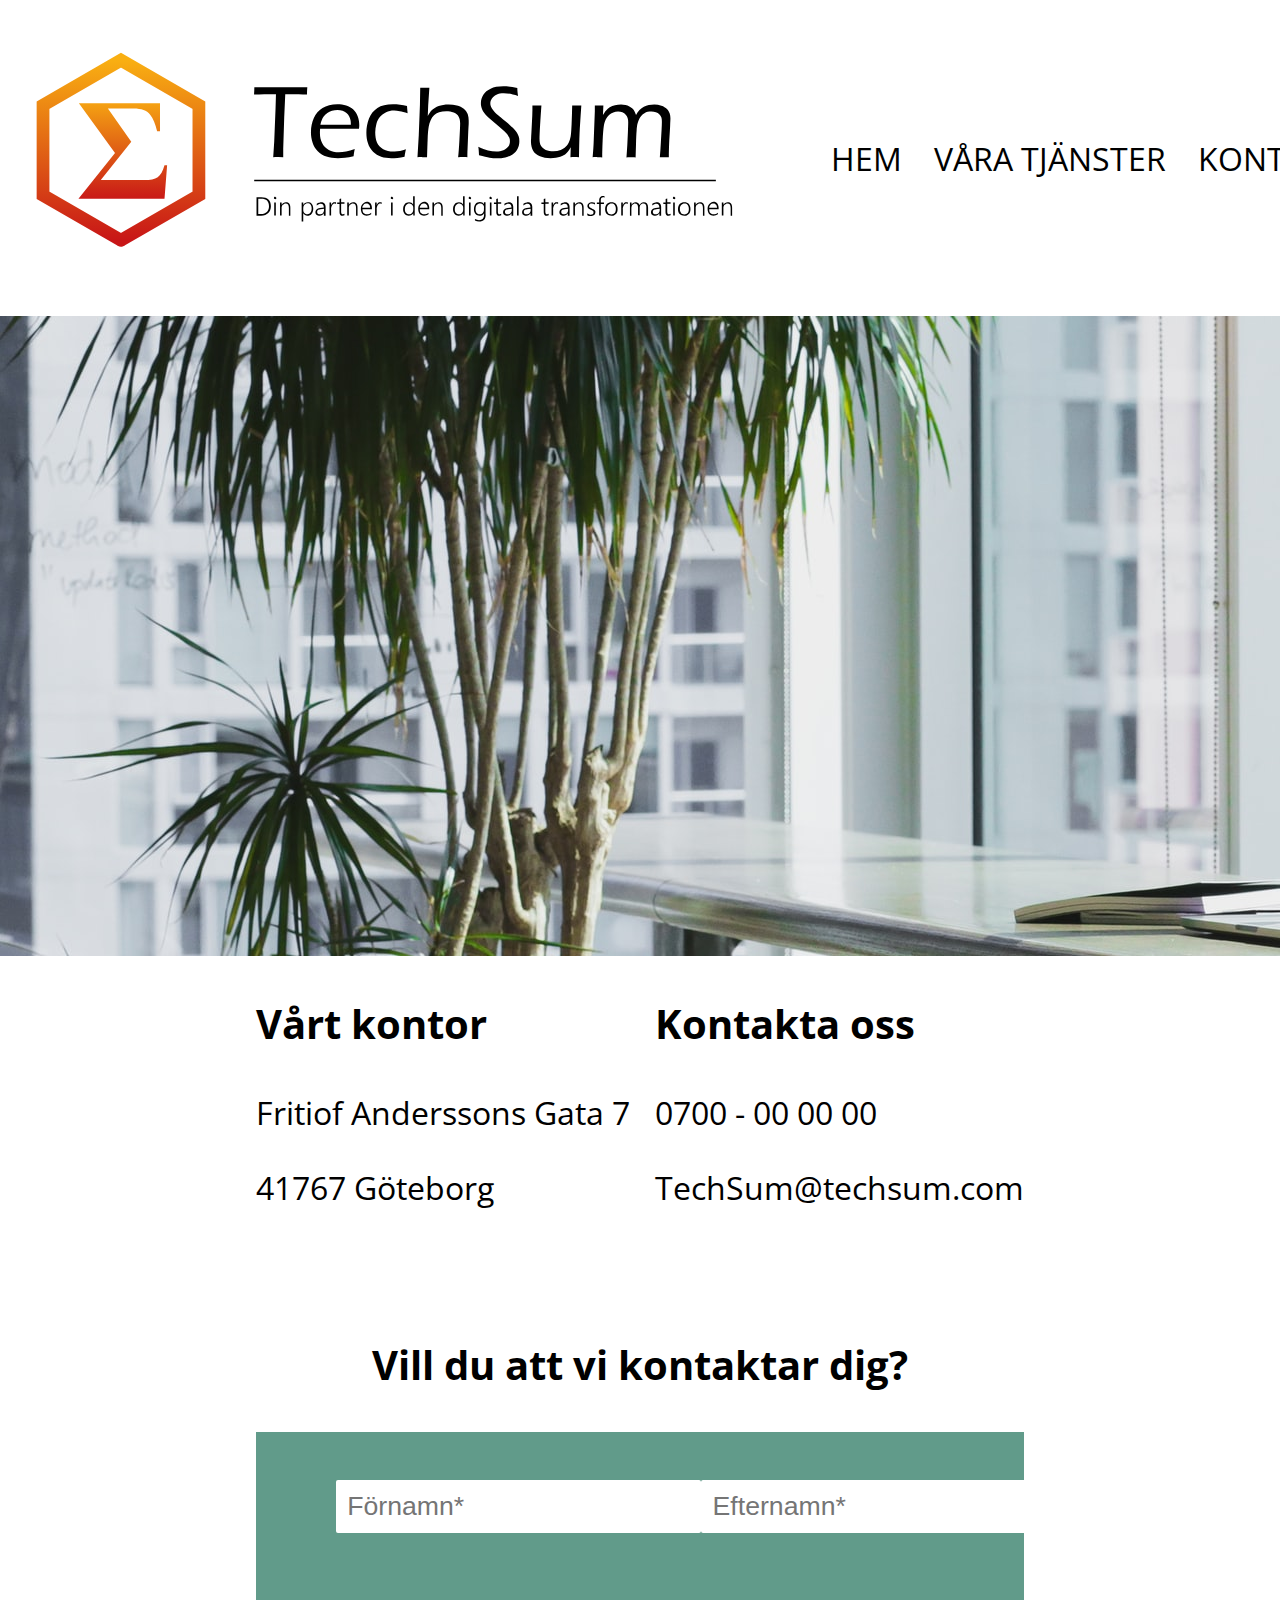
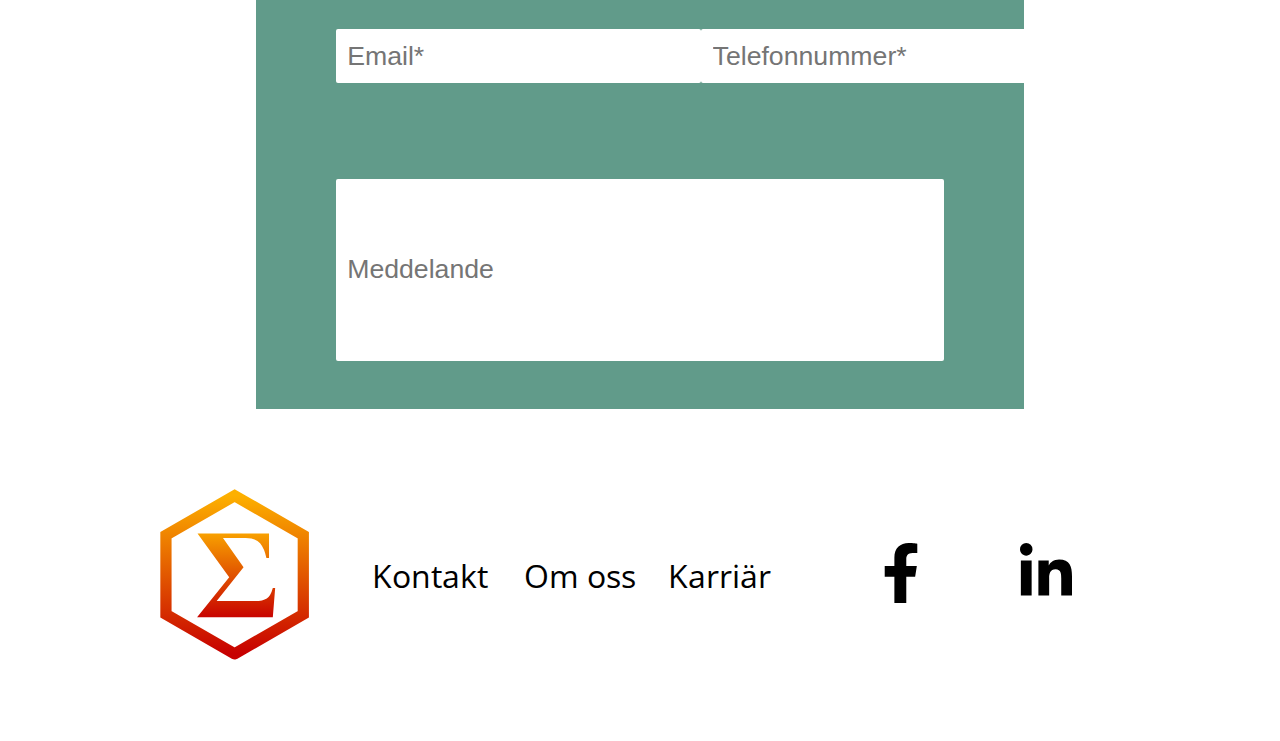
==== contact.html @ 13a998f4 "Added form to contact page" ====
<!DOCTYPE html>
<html lang="en">
  <head>
    <meta charset="UTF-8" />
    <meta http-equiv="X-UA-Compatible" content="IE=edge" />
    <meta name="viewport" content="width=device-width, initial-scale=1.0" />
    <link rel="stylesheet" href="./global.css" />
    <link rel="stylesheet" href="./contact.css" />
    <link rel="preconnect" href="https://fonts.googleapis.com" />
    <link rel="preconnect" href="https://fonts.gstatic.com" crossorigin />
    <link
      href="https://fonts.googleapis.com/css2?family=Open+Sans:wght@600&display=swap"
      rel="stylesheet"
    />
    <link
      href="https://fonts.googleapis.com/css2?family=Source+Serif+Pro&display=swap"
      rel="stylesheet"
    />
    <title>TechSum</title>
  </head>
  <body>
    <header class="header">
      <div class="logo-container">
        <img class="logo" src="./assets/logo.svg" alt="" />
      </div>
      <ul class="menu">
        <li><a href="index.html">HEM</a></li>
        <li><a href="services.html">VÅRA TJÄNSTER</a></li>
        <li><a href="contact.html">KONTAKT</a></li>
      </ul>
    </header>
    <main class="hero"></main>
    <section class="office-info">
      <div class="container">
        <div>
          <h3>Vårt kontor</h3>
          <p>Fritiof Anderssons Gata 7</p>
          <p>41767 Göteborg</p>
        </div>
        <div>
          <h3>Kontakta oss</h3>
          <p>0700 - 00 00 00</p>
          <p>TechSum@techsum.com</p>
        </div>
      </div>
    </section>
    <div class="form-container">
      <h3>Vill du att vi kontaktar dig?</h3>
      <form class="form">
        <div>
          <input type="text" id="fname" name="fname" placeholder="Förnamn*" />
          <input type="text" id="lname" name="lname" placeholder="Efternamn*" />
        </div>
        <div>
          <input type="text" id="email" name="email" placeholder="Email*" />
          <input
            type="number"
            id="number"
            name="number"
            placeholder="Telefonnummer*"
          />
        </div>
        <div>
          <input id="message" type="text" placeholder="Meddelande" />
        </div>
      </form>
    </div>
    <footer class="footer-container">
      <img src="./assets/TechSum-Logo (1).svg" />
      <div class="links">
        <a href="contact.html">Kontakt</a> <a href="#">Om oss</a
        ><a href="#">Karriär</a>
      </div>
      <div class="socials">
        <img src="./assets/f.svg" height="60px" />
        <img src="./assets/in.svg" height="60px" />
      </div>
    </footer>
  </body>
</html>
---- global.css ----
html,
body {
  margin: 0;
  padding: 0;
}

.header {
  display: flex;
  justify-content: space-between;
}

.logo-container {
  margin: 3rem 2rem;
}

.logo {
  height: 13.5rem;
}

.menu {
  display: flex;
  align-items: center;
  margin: 6rem 0rem;
  margin-right: 6.75%;
  list-style: none;
  font-family: 'Open Sans', sans-serif;
}

.menu li {
  /* font-size: 24pt; */
  font-size: clamp(1rem, 10vw, 2rem);
  white-space: nowrap;
}

.menu li a {
  padding: 1rem;
  text-decoration: none;
  color: #000;
}

.footer-container {
  display: flex;
  justify-content: space-between;
  margin: 5rem 10rem;
  align-items: center;
}

.links a {
  font-family: 'Open Sans', sans-serif;
  font-size: 24pt;
  align-content: center;
  margin: 0 1rem;
  text-decoration: none;
  color: black;
}

.socials img {
  margin: 0 3rem;
}

@media screen and (max-width: 1350px) {
  .menu {
    margin-right: 1rem;
  }
}
@media screen and (max-width: 1100px) {
  .menu p {
    font-size: 16pt;
  }
}
---- contact.css ----
.hero {
  background-image: url('./assets/alesia-kazantceva-VWcPlbHglYc-unsplash\ \(3\).jpg');
  min-width: 100%;
  height: 40rem;
  object-fit: contain;
  background-repeat: no-repeat;
  background-position-y: center;
}

.office-info {
  display: flex;
  width: 100%;
}

.container {
  margin: auto;
  width: 60%;
  display: flex;
  justify-content: space-between;
}

.office-info h3 {
  font-size: 30pt;
  font-family: 'Open Sans', sans-serif;
}

.office-info p {
  font-family: 'Open Sans', sans-serif;
  font-size: 24pt;
}

.form-container {
  width: 100%;
  margin-top: 6rem;
}

.form-container h3 {
  font-family: 'Open Sans', sans-serif;
  font-size: 30pt;
  text-align: center;
}

.form {
  background-color: #619b8a;
  width: 60%;
  margin: auto;
}

.form div {
  padding: 3rem 5rem;
  margin: auto;
  display: flex;
  justify-content: space-between;
}

.form input {
  padding: 0.7rem;
  border-radius: 2px;
  border: none;
  font-size: 20pt;
}

.form #message {
  width: 100%;
  height: 10rem;
}
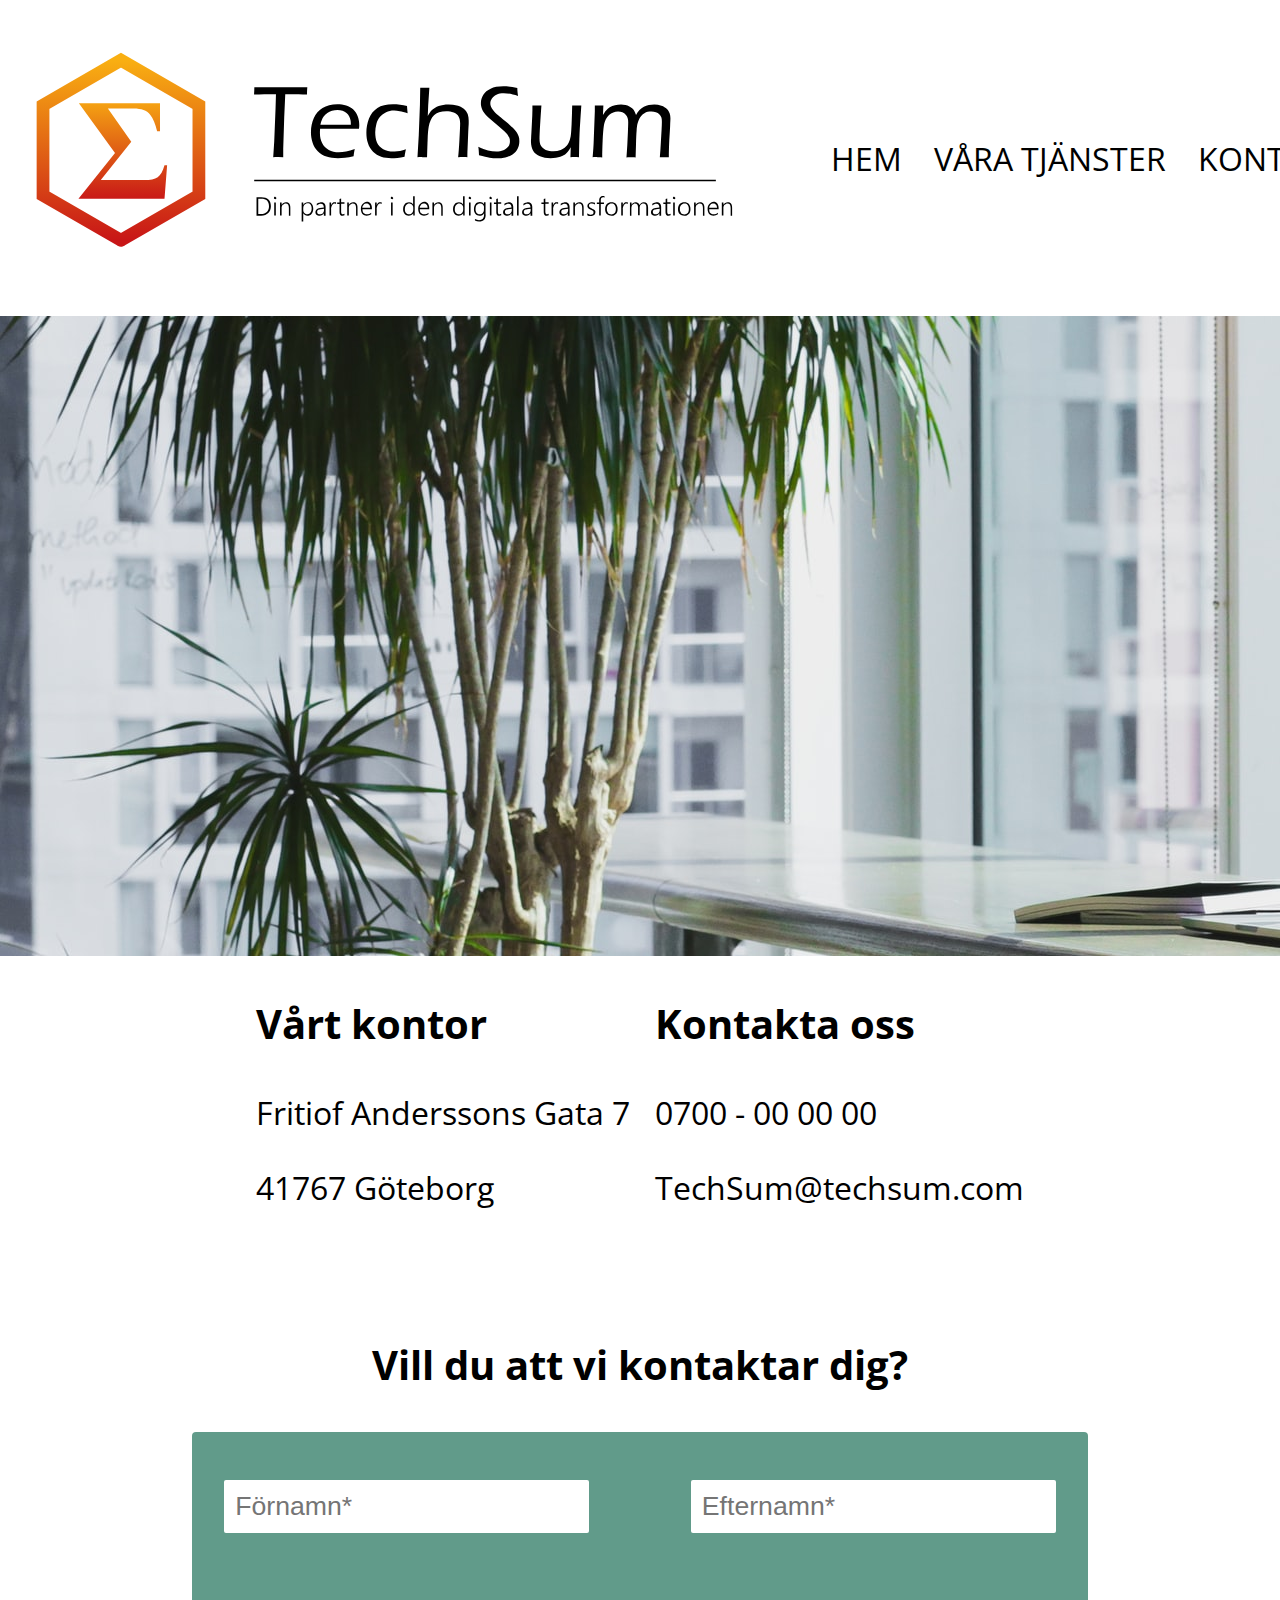
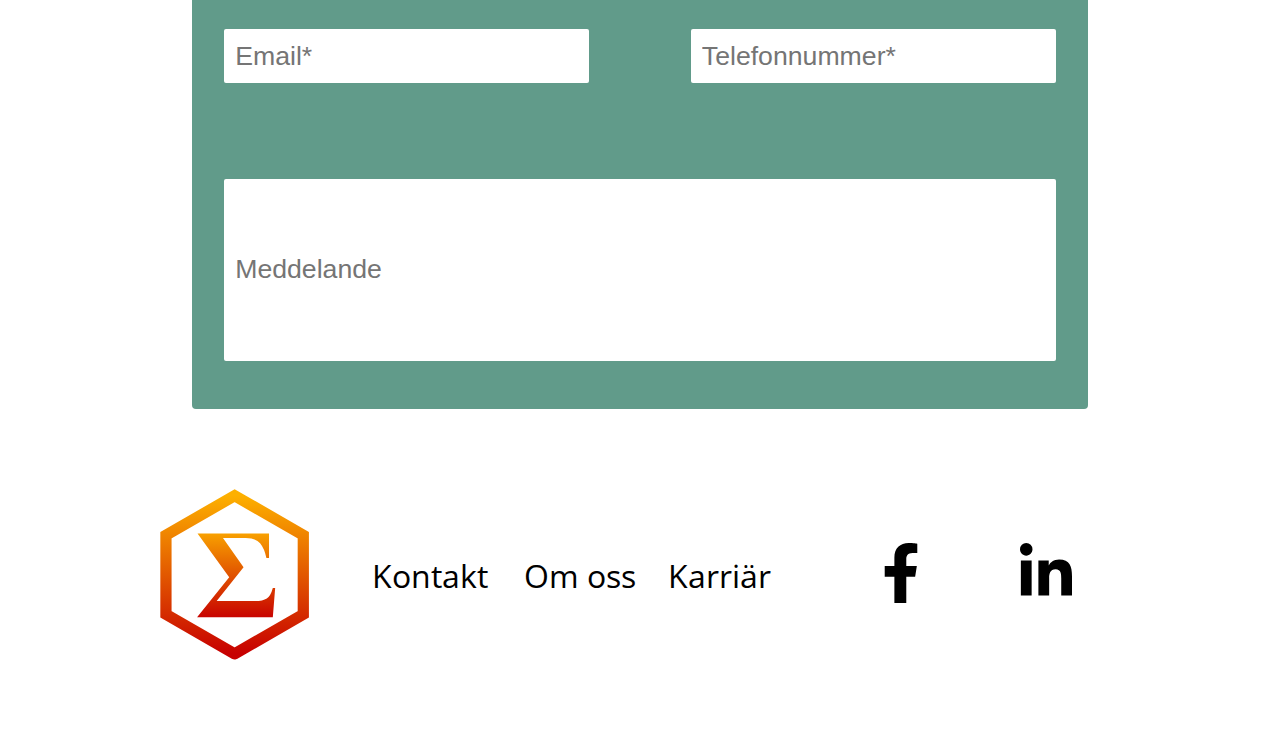
==== commit 4af0980b: "Fixed functionality so that every link is working" ====
--- a/contact.html
+++ b/contact.html
@@ -21,10 +21,12 @@
   <body>
     <header class="header">
       <div class="logo-container">
-        <img class="logo" src="./assets/logo.svg" alt="" />
+        <a href="home.html">
+          <img class="logo" src="./assets/logo.svg" alt="" />
+        </a>
       </div>
       <ul class="menu">
-        <li><a href="index.html">HEM</a></li>
+        <li><a href="home.html">HEM</a></li>
         <li><a href="services.html">VÅRA TJÄNSTER</a></li>
         <li><a href="contact.html">KONTAKT</a></li>
       </ul>
--- a/contact.css
+++ b/contact.css
@@ -44,6 +44,7 @@
   background-color: #619b8a;
   width: 60%;
   margin: auto;
+  border-radius: 4px;
 }
 
 .form div {
@@ -64,3 +65,12 @@
   width: 100%;
   height: 10rem;
 }
+
+@media screen and (max-width: 1600px) {
+  .form {
+    width: 70%;
+  }
+  .form div {
+    padding: 3rem 2rem;
+  }
+}
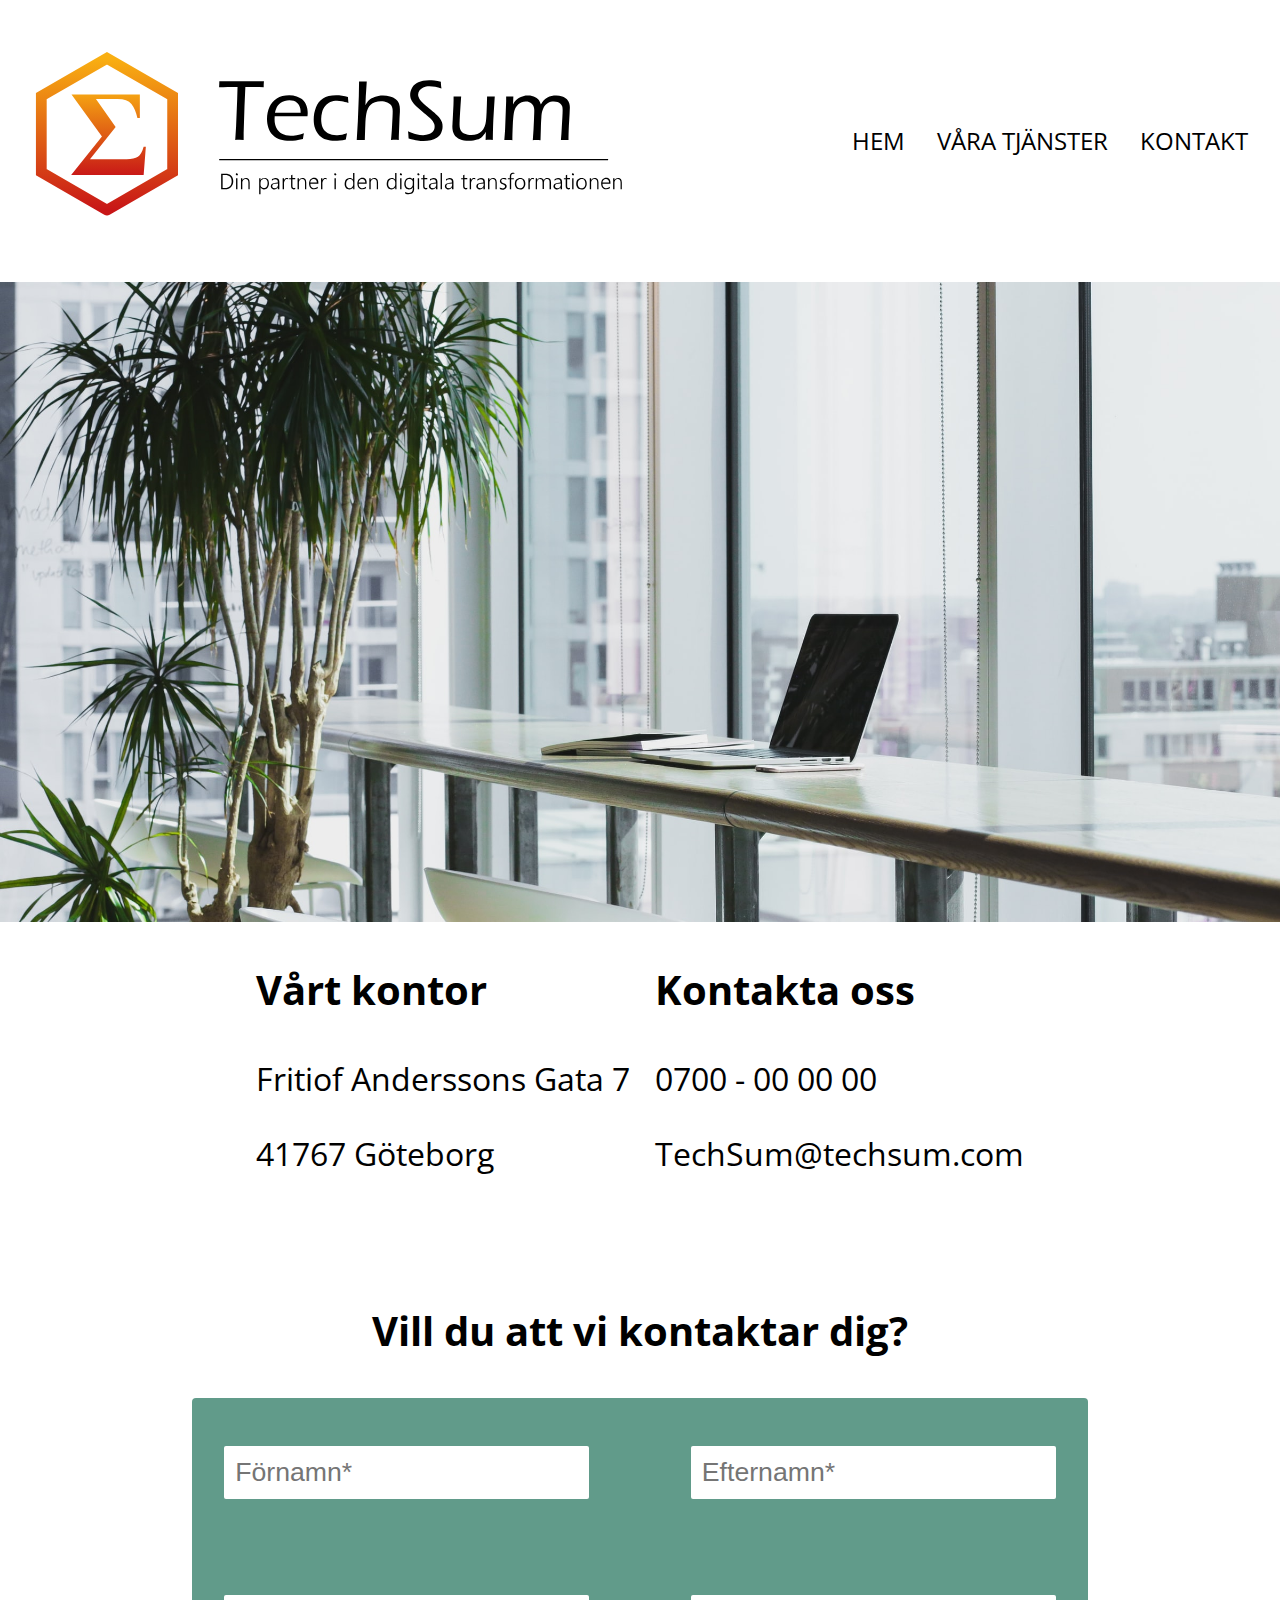
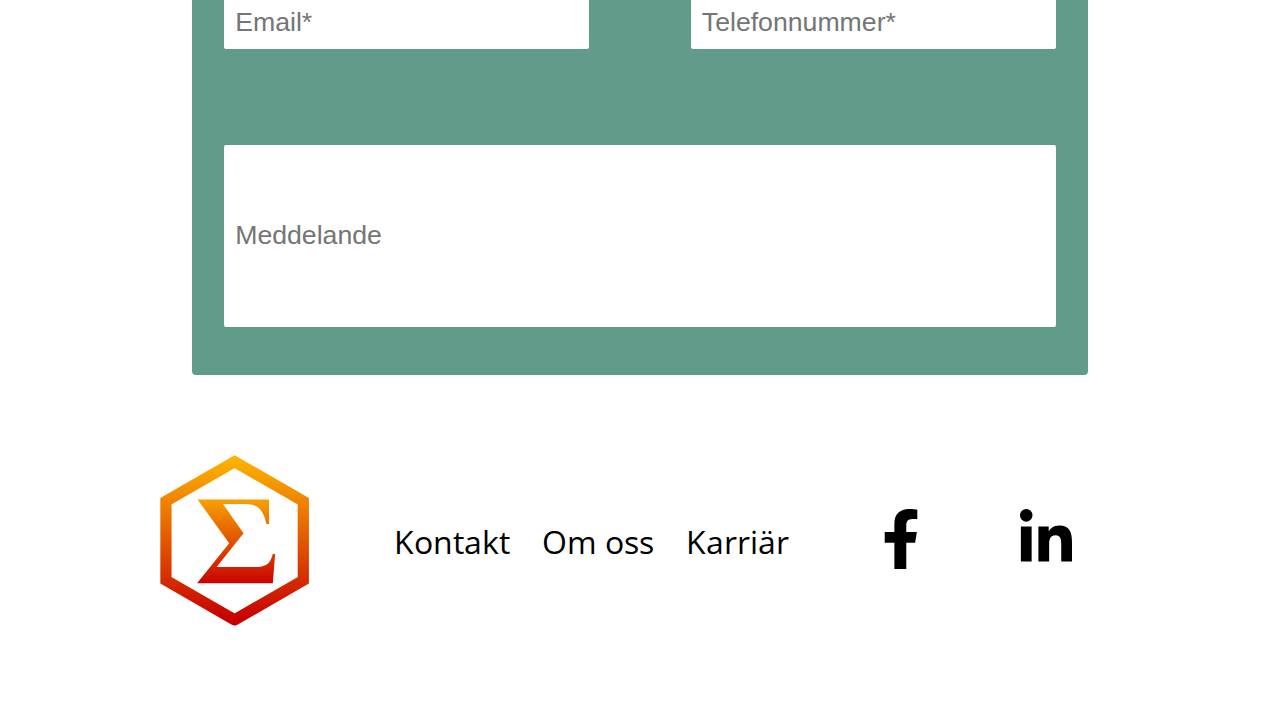
==== commit 3685569b: "Changed footer links to ul list with links" ====
--- a/contact.html
+++ b/contact.html
@@ -69,10 +69,16 @@
     </div>
     <footer class="footer-container">
       <img src="./assets/TechSum-Logo (1).svg" />
-      <div class="links">
+      <!-- <div class="links">
         <a href="contact.html">Kontakt</a> <a href="#">Om oss</a
         ><a href="#">Karriär</a>
-      </div>
+      </div> -->
+      <ul class="links">
+        <li><a href="contact.html">Kontakt</a></li>
+        <li><a href="#">Om oss</a></li>
+        <li><a href="#">Karriär</a></li>
+      </ul>
+
       <div class="socials">
         <img src="./assets/f.svg" height="60px" />
         <img src="./assets/in.svg" height="60px" />
--- a/global.css
+++ b/global.css
@@ -14,21 +14,22 @@
 }
 
 .logo {
-  height: 13.5rem;
+  height: 11.6944rem;
 }
 
 .menu {
   display: flex;
   align-items: center;
-  margin: 6rem 0rem;
+  margin: 0rem;
   margin-right: 6.75%;
+  padding-left: 0;
   list-style: none;
   font-family: 'Open Sans', sans-serif;
 }
 
 .menu li {
-  /* font-size: 24pt; */
-  font-size: clamp(1rem, 10vw, 2rem);
+  font-size: 18pt;
+  /*font-size: clamp(1rem, 2.5vw, 2rem);*/
   white-space: nowrap;
 }
 
@@ -45,6 +46,16 @@
   align-items: center;
 }
 
+.links {
+  list-style: none;
+  display: flex;
+  align-items: center;
+}
+
+.links li {
+  white-space: nowrap;
+}
+
 .links a {
   font-family: 'Open Sans', sans-serif;
   font-size: 24pt;
@@ -58,13 +69,31 @@
   margin: 0 3rem;
 }
 
+/*
+@media screen and (max-width: 1388px) {
+  .logo {
+    width: 51.235vw;
+    height: unset;
+  }
+}
+*/
+
 @media screen and (max-width: 1350px) {
   .menu {
     margin-right: 1rem;
   }
 }
-@media screen and (max-width: 1100px) {
-  .menu p {
-    font-size: 16pt;
+
+@media screen and (max-width: 1300px) {
+  .logo {
+    width: 46.8085vw;
+    height: unset;
   }
 }
+
+@media screen and (max-width: 1023px) {
+  .header {
+    flex-direction: column;
+    align-items: center;
+  }
+}
--- a/contact.css
+++ b/contact.css
@@ -2,9 +2,9 @@
   background-image: url('./assets/alesia-kazantceva-VWcPlbHglYc-unsplash\ \(3\).jpg');
   min-width: 100%;
   height: 40rem;
-  object-fit: contain;
   background-repeat: no-repeat;
   background-position-y: center;
+  background-size: cover;
 }
 
 .office-info {
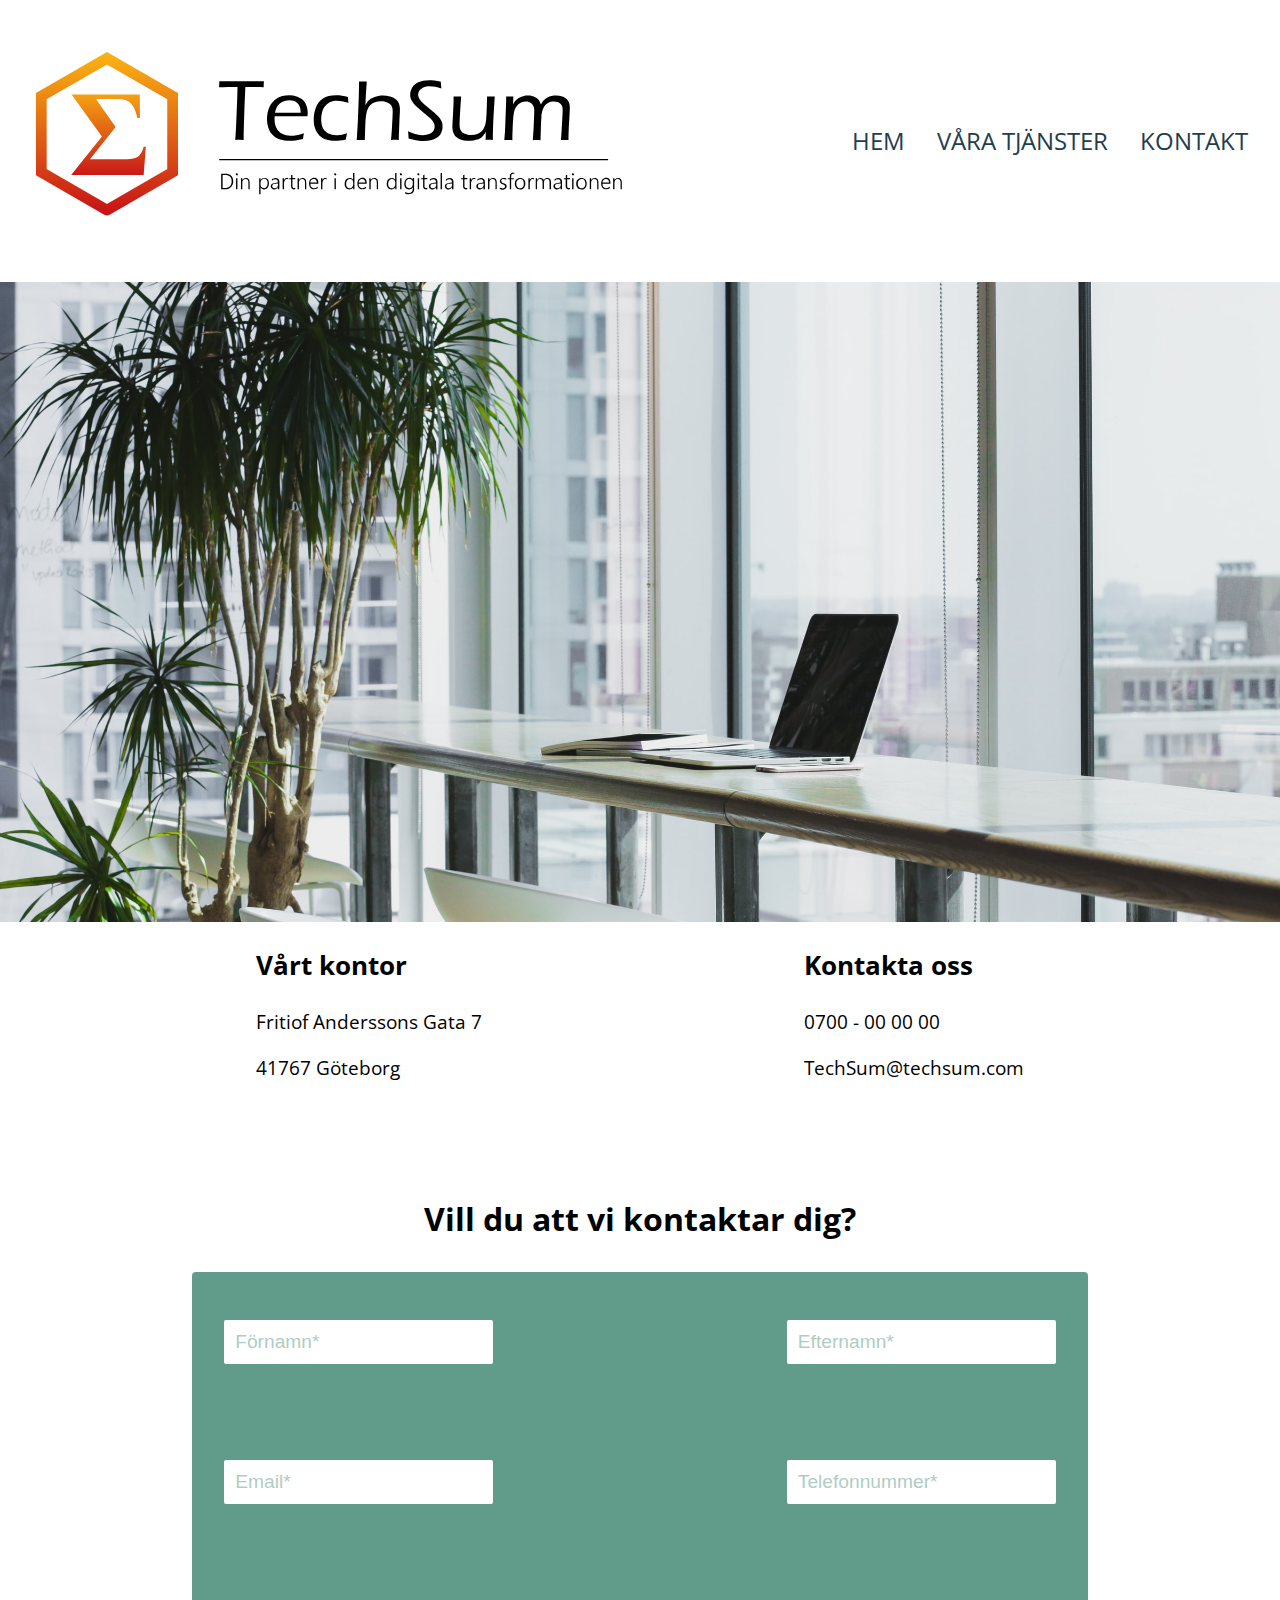
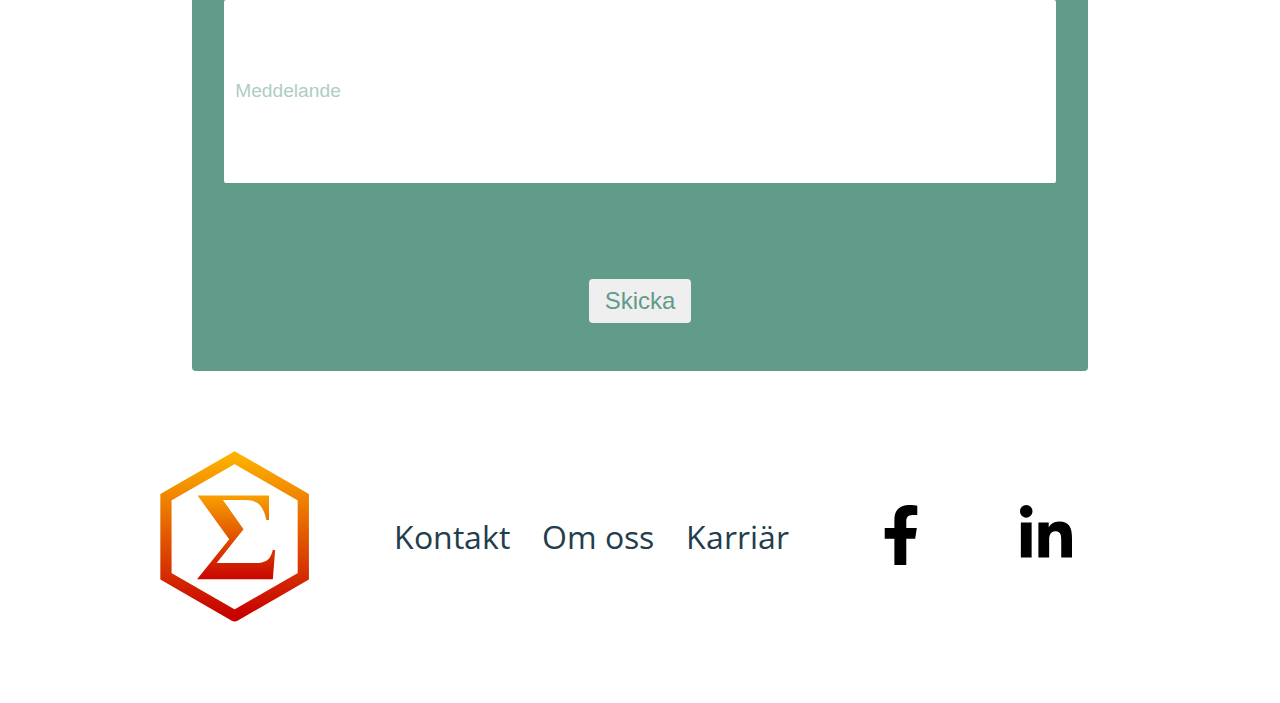
==== commit 7b8af9ec: "Added more media query rules" ====
--- a/contact.html
+++ b/contact.html
@@ -65,6 +65,9 @@
         <div>
           <input id="message" type="text" placeholder="Meddelande" />
         </div>
+        <div>
+          <input id="submit" type="submit" value="Skicka" />
+        </div>
       </form>
     </div>
     <footer class="footer-container">
--- a/global.css
+++ b/global.css
@@ -36,7 +36,12 @@
 .menu li a {
   padding: 1rem;
   text-decoration: none;
-  color: #000;
+  color: #233d4d;
+}
+
+.menu li a:hover {
+  color: #fcca46;
+  text-decoration: underline;
 }
 
 .footer-container {
@@ -62,7 +67,21 @@
   align-content: center;
   margin: 0 1rem;
   text-decoration: none;
-  color: black;
+  color: #233d4d;
+}
+
+/* .links a::after {
+  content: ' ';
+  position: absolute;
+  width: 100%;
+  height: 5px;
+  bottom: 0;
+  background: purple;
+} */
+
+.links a:hover {
+  color: #fcca46;
+  text-decoration: underline;
 }
 
 .socials img {
@@ -95,5 +114,6 @@
   .header {
     flex-direction: column;
     align-items: center;
+    margin-bottom: 2rem;
   }
 }
--- a/contact.css
+++ b/contact.css
@@ -20,13 +20,13 @@
 }
 
 .office-info h3 {
-  font-size: 30pt;
+  font-size: 2vw;
   font-family: 'Open Sans', sans-serif;
 }
 
 .office-info p {
   font-family: 'Open Sans', sans-serif;
-  font-size: 24pt;
+  font-size: 1.5vw;
 }
 
 .form-container {
@@ -36,7 +36,7 @@
 
 .form-container h3 {
   font-family: 'Open Sans', sans-serif;
-  font-size: 30pt;
+  font-size: 2.5vw;
   text-align: center;
 }
 
@@ -48,7 +48,7 @@
 }
 
 .form div {
-  padding: 3rem 5rem;
+  padding: 2rem 5rem;
   margin: auto;
   display: flex;
   justify-content: space-between;
@@ -58,12 +58,26 @@
   padding: 0.7rem;
   border-radius: 2px;
   border: none;
-  font-size: 20pt;
+  font-size: 1.5vw;
 }
 
 .form #message {
   width: 100%;
   height: 10rem;
+}
+
+.form #submit {
+  color: #619b8a;
+  margin: auto;
+  padding: 0.5rem 1rem;
+  border-radius: 4px;
+  font-size: 1.5rem;
+}
+
+.form ::placeholder {
+  /* Microsoft Edge */
+  color: #619b8a;
+  opacity: 0.5;
 }
 
 @media screen and (max-width: 1600px) {
@@ -74,3 +88,53 @@
     padding: 3rem 2rem;
   }
 }
+
+@media screen and (max-width: 1064px) {
+  .container {
+    width: 80%;
+  }
+}
+
+@media screen and (max-width: 900px) {
+  .office-info h3 {
+    font-size: 3vw;
+  }
+
+  .office-info p {
+    font-size: 2.5vw;
+  }
+
+  .form-container h3 {
+    font-size: 3.2vw;
+  }
+
+  .form div {
+    padding: 2rem 1rem;
+  }
+}
+@media screen and (max-width: 600px) {
+  .office-info h3 {
+    font-size: 5vw;
+  }
+
+  .office-info p {
+    font-size: 3vw;
+  }
+
+  .form-container h3 {
+    font-size: 5.3vw;
+  }
+
+  .form {
+    width: 100%;
+  }
+
+  /* .form div {
+    padding: 2rem 1rem;
+  } */
+
+  .form input {
+    padding: 0.5rem;
+    font-size: 3vw;
+  }
+}
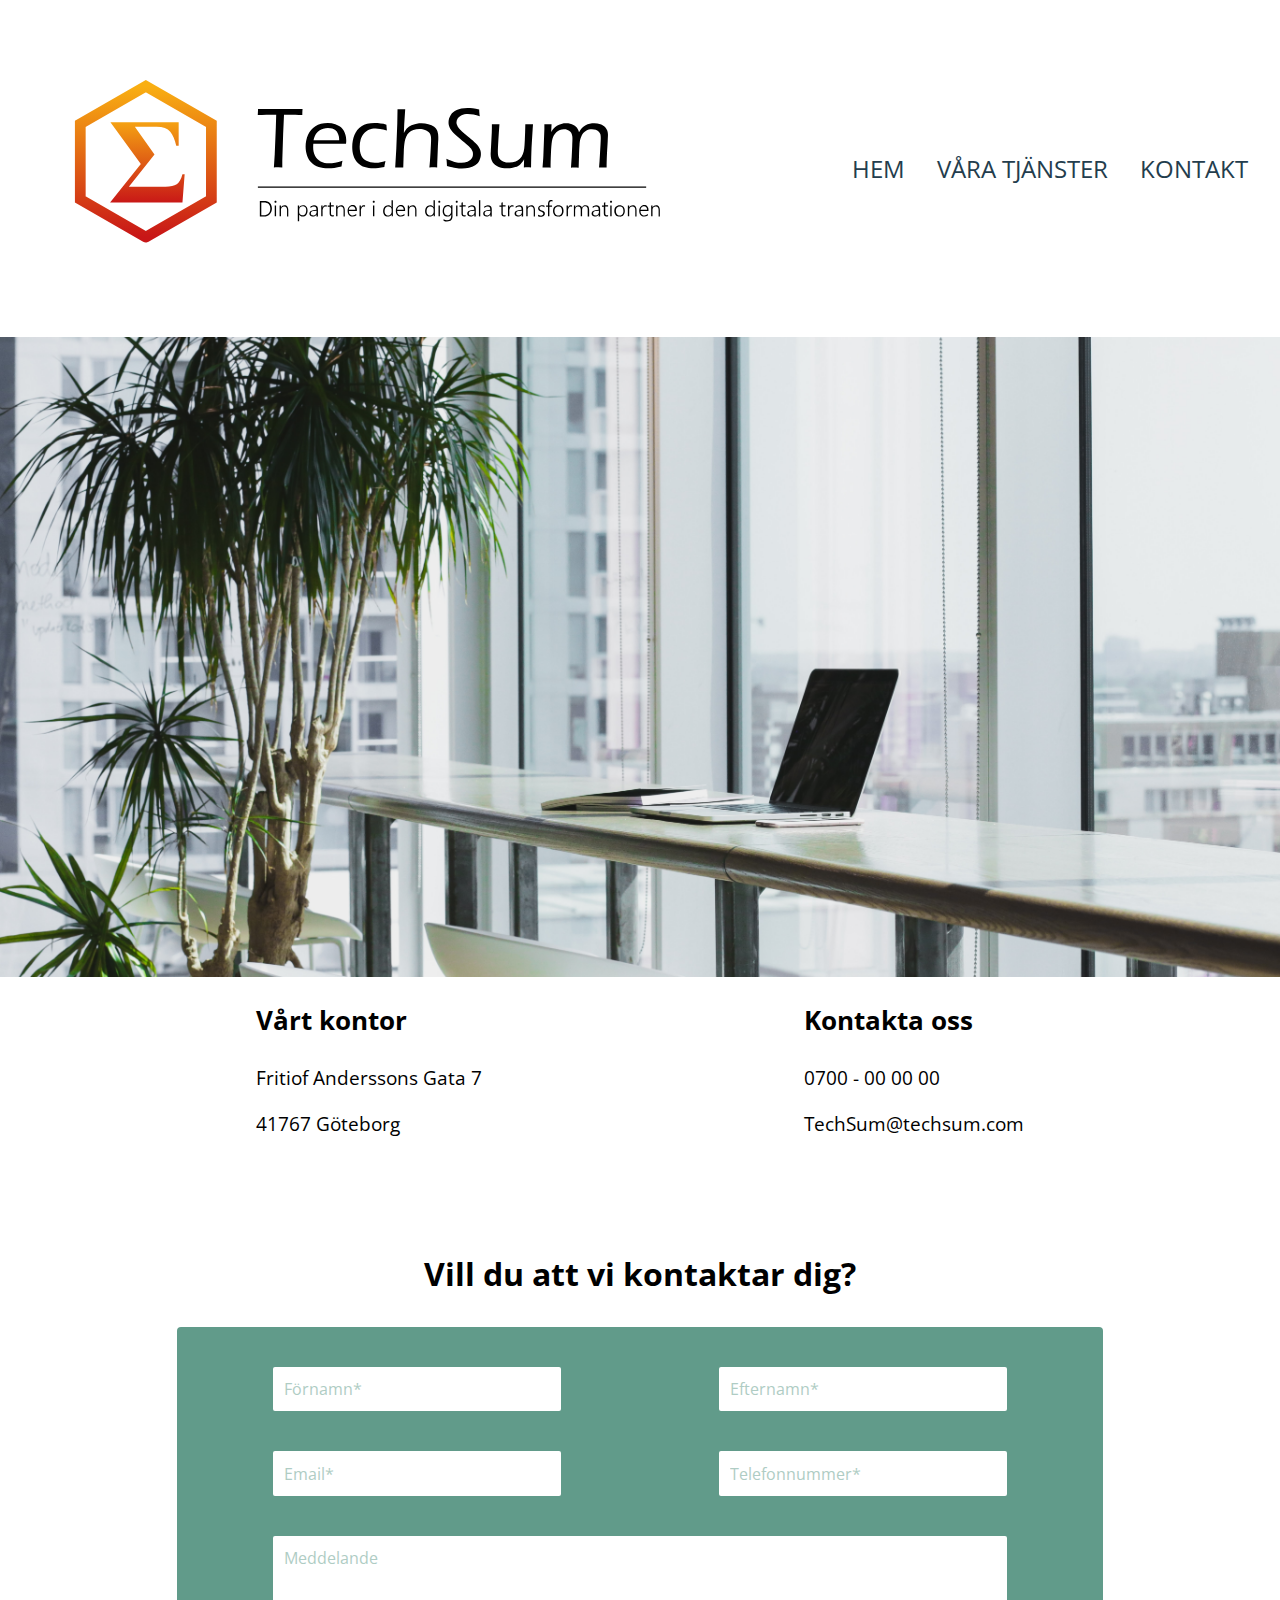
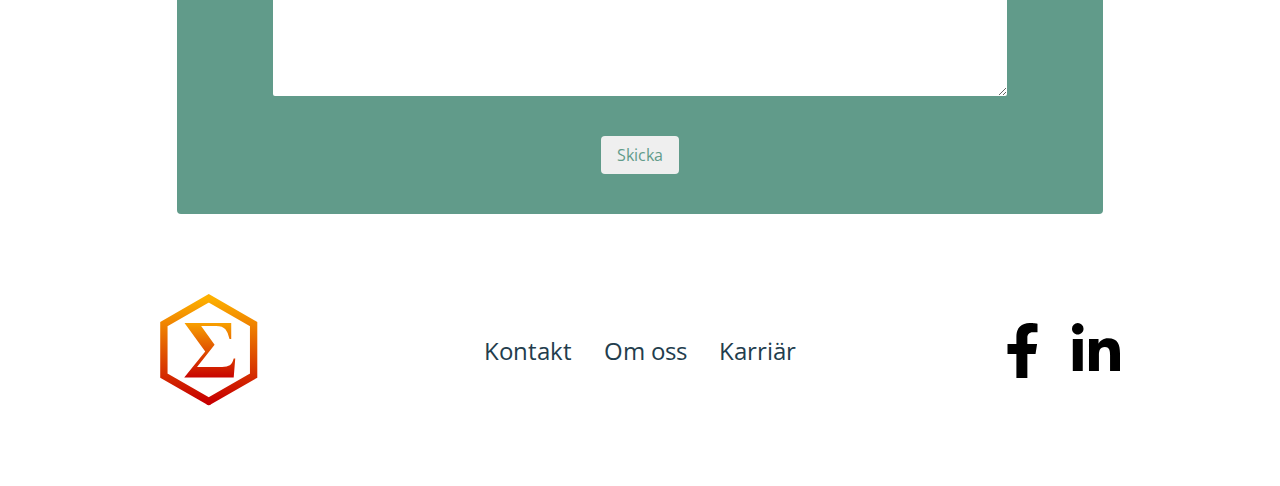
==== commit eebda654: "Added more mediaqueries to take the site fully responsive" ====
--- a/contact.html
+++ b/contact.html
@@ -22,7 +22,7 @@
     <header class="header">
       <div class="logo-container">
         <a href="home.html">
-          <img class="logo" src="./assets/logo.svg" alt="" />
+          <img class="logo" src="./assets/header-logo.svg" alt="" />
         </a>
       </div>
       <ul class="menu">
@@ -49,33 +49,24 @@
     <div class="form-container">
       <h3>Vill du att vi kontaktar dig?</h3>
       <form class="form">
-        <div>
-          <input type="text" id="fname" name="fname" placeholder="Förnamn*" />
-          <input type="text" id="lname" name="lname" placeholder="Efternamn*" />
-        </div>
-        <div>
-          <input type="text" id="email" name="email" placeholder="Email*" />
-          <input
-            type="number"
-            id="number"
-            name="number"
-            placeholder="Telefonnummer*"
-          />
-        </div>
-        <div>
-          <input id="message" type="text" placeholder="Meddelande" />
-        </div>
-        <div>
+        <input type="text" id="fname" name="fname" placeholder="Förnamn*" />
+        <input type="text" id="lname" name="lname" placeholder="Efternamn*" />
+
+        <input type="text" id="email" name="email" placeholder="Email*" />
+        <input
+          type="number"
+          id="number"
+          name="number"
+          placeholder="Telefonnummer*"
+        />
+        <textarea id="message" placeholder="Meddelande"></textarea>
+        <div class="submit-container">
           <input id="submit" type="submit" value="Skicka" />
         </div>
       </form>
     </div>
     <footer class="footer-container">
-      <img src="./assets/TechSum-Logo (1).svg" />
-      <!-- <div class="links">
-        <a href="contact.html">Kontakt</a> <a href="#">Om oss</a
-        ><a href="#">Karriär</a>
-      </div> -->
+      <img class="footer-logo" src="./assets/footer-logo.svg" />
       <ul class="links">
         <li><a href="contact.html">Kontakt</a></li>
         <li><a href="#">Om oss</a></li>
@@ -83,8 +74,8 @@
       </ul>
 
       <div class="socials">
-        <img src="./assets/f.svg" height="60px" />
-        <img src="./assets/in.svg" height="60px" />
+        <img src="./assets/facebook.svg" height="60px" />
+        <img src="./assets/instagram.svg" height="60px" />
       </div>
     </footer>
   </body>
--- a/global.css
+++ b/global.css
@@ -10,11 +10,12 @@
 }
 
 .logo-container {
-  margin: 3rem 2rem;
+  margin: 4.75rem 5.57vw;
+  margin-right: 0;
 }
 
 .logo {
-  height: 11.6944rem;
+  height: 12rem;
 }
 
 .menu {
@@ -45,13 +46,21 @@
 }
 
 .footer-container {
-  display: flex;
-  justify-content: space-between;
+  display: grid;
+  grid-template-columns: 1fr 1fr 1fr;
+  /* justify-content: space-between; */
   margin: 5rem 10rem;
+  /* align-items: center; */
   align-items: center;
+  justify-content: center;
+}
+
+.footer-logo {
+  width: 6.13rem;
 }
 
 .links {
+  padding: 0;
   list-style: none;
   display: flex;
   align-items: center;
@@ -63,39 +72,27 @@
 
 .links a {
   font-family: 'Open Sans', sans-serif;
-  font-size: 24pt;
+  font-size: 18pt;
   align-content: center;
   margin: 0 1rem;
   text-decoration: none;
   color: #233d4d;
 }
 
-/* .links a::after {
-  content: ' ';
-  position: absolute;
-  width: 100%;
-  height: 5px;
-  bottom: 0;
-  background: purple;
-} */
-
 .links a:hover {
   color: #fcca46;
   text-decoration: underline;
 }
 
-.socials img {
-  margin: 0 3rem;
+.socials {
+  display: flex;
+  justify-content: flex-end;
+  gap: 2rem;
 }
 
-/*
-@media screen and (max-width: 1388px) {
-  .logo {
-    width: 51.235vw;
-    height: unset;
-  }
+.socials img {
+  height: 3.44rem;
 }
-*/
 
 @media screen and (max-width: 1350px) {
   .menu {
@@ -105,7 +102,7 @@
 
 @media screen and (max-width: 1300px) {
   .logo {
-    width: 46.8085vw;
+    width: 46.67vw;
     height: unset;
   }
 }
@@ -116,4 +113,35 @@
     align-items: center;
     margin-bottom: 2rem;
   }
+
+  .logo-container {
+    margin: 1.6rem 0;
+  }
+
+  .logo {
+    width: 29.87rem;
+  }
+
+  .menu {
+    margin-bottom: 1.5rem;
+    margin-right: 0;
+  }
+
+  .footer-container {
+    margin: 5rem 2rem;
+  }
 }
+
+@media screen and (max-width: 640px) {
+  .footer-container {
+    grid-template-columns: min-content min-content;
+    margin: 2rem 0;
+    padding: 0;
+    gap: 1rem;
+  }
+
+  .socials {
+    grid-column: 1/3;
+    margin: auto;
+  }
+}
--- a/contact.css
+++ b/contact.css
@@ -1,5 +1,5 @@
 .hero {
-  background-image: url('./assets/alesia-kazantceva-VWcPlbHglYc-unsplash\ \(3\).jpg');
+  background-image: url('./assets/contact-hero.jpg');
   min-width: 100%;
   height: 40rem;
   background-repeat: no-repeat;
@@ -41,29 +41,57 @@
 }
 
 .form {
+  display: grid;
+  grid-template-columns:
+    minmax(1rem, 6rem)
+    minmax(12rem, 18rem)
+    minmax(2.5rem, 12fr)
+    minmax(12rem, 18rem)
+    minmax(1rem, 6rem);
   background-color: #619b8a;
-  width: 60%;
+  width: 926px;
   margin: auto;
+  padding: 2.5rem 0;
   border-radius: 4px;
+  gap: 2.5rem 0;
 }
 
-.form div {
-  padding: 2rem 5rem;
-  margin: auto;
-  display: flex;
-  justify-content: space-between;
-}
-
-.form input {
+.form input,
+.form textarea {
+  font-family: 'Open Sans', sans-serif;
+  box-sizing: border-box;
   padding: 0.7rem;
   border-radius: 2px;
   border: none;
-  font-size: 1.5vw;
+  font-size: 12pt;
+}
+
+.form #fname {
+  grid-column: 2;
+}
+
+.form #lname {
+  grid-column: 4;
+}
+
+.form #email {
+  grid-column: 2;
+}
+
+.form #number {
+  grid-column: 4;
 }
 
 .form #message {
   width: 100%;
   height: 10rem;
+  grid-column: 2/5;
+}
+
+.form .submit-container {
+  grid-column: 2/5;
+  display: flex;
+  justify-content: center;
 }
 
 .form #submit {
@@ -71,27 +99,24 @@
   margin: auto;
   padding: 0.5rem 1rem;
   border-radius: 4px;
-  font-size: 1.5rem;
+  font-size: 12pt;
 }
 
 .form ::placeholder {
-  /* Microsoft Edge */
   color: #619b8a;
   opacity: 0.5;
-}
-
-@media screen and (max-width: 1600px) {
-  .form {
-    width: 70%;
-  }
-  .form div {
-    padding: 3rem 2rem;
-  }
 }
 
 @media screen and (max-width: 1064px) {
   .container {
     width: 80%;
+  }
+}
+
+@media screen and (max-width: 926px) {
+  .form {
+    width: 100%;
+    border-radius: 0;
   }
 }
 
@@ -107,10 +132,6 @@
   .form-container h3 {
     font-size: 3.2vw;
   }
-
-  .form div {
-    padding: 2rem 1rem;
-  }
 }
 @media screen and (max-width: 600px) {
   .office-info h3 {
@@ -124,17 +145,4 @@
   .form-container h3 {
     font-size: 5.3vw;
   }
-
-  .form {
-    width: 100%;
-  }
-
-  /* .form div {
-    padding: 2rem 1rem;
-  } */
-
-  .form input {
-    padding: 0.5rem;
-    font-size: 3vw;
-  }
 }
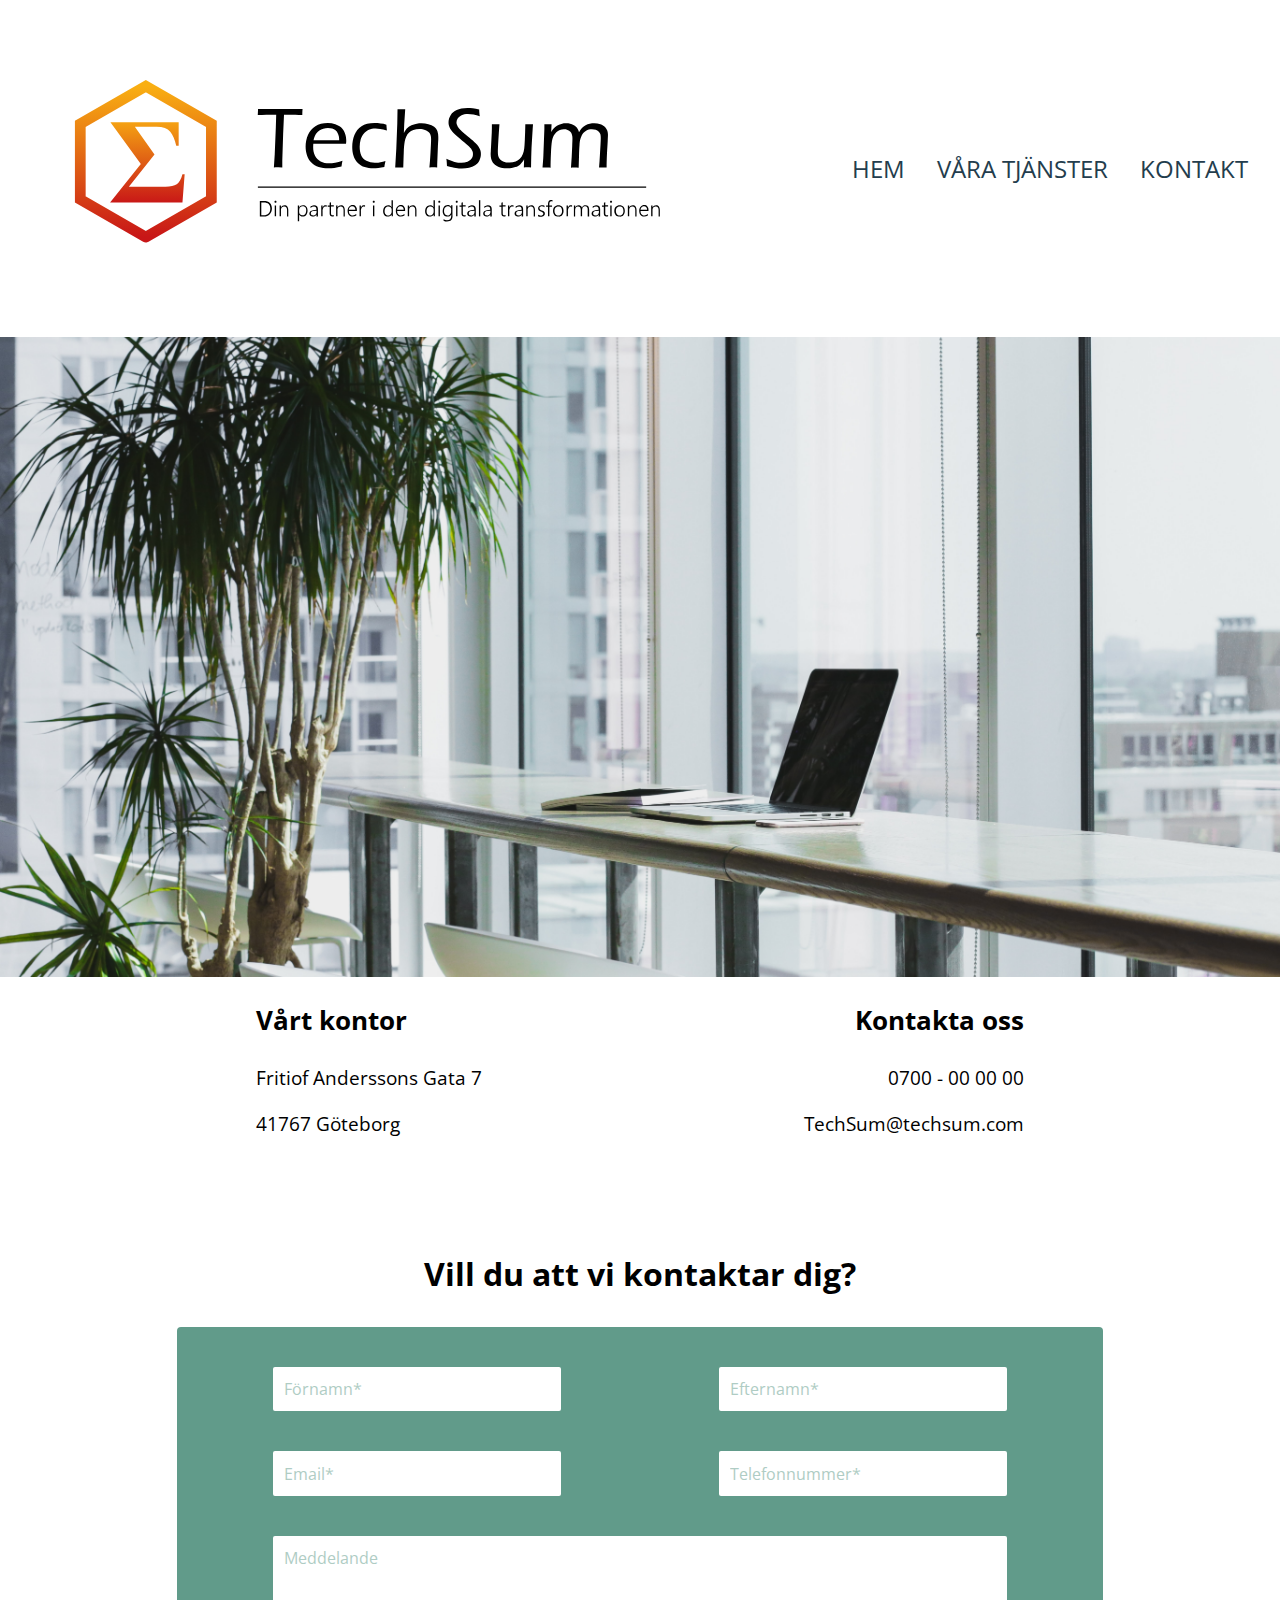
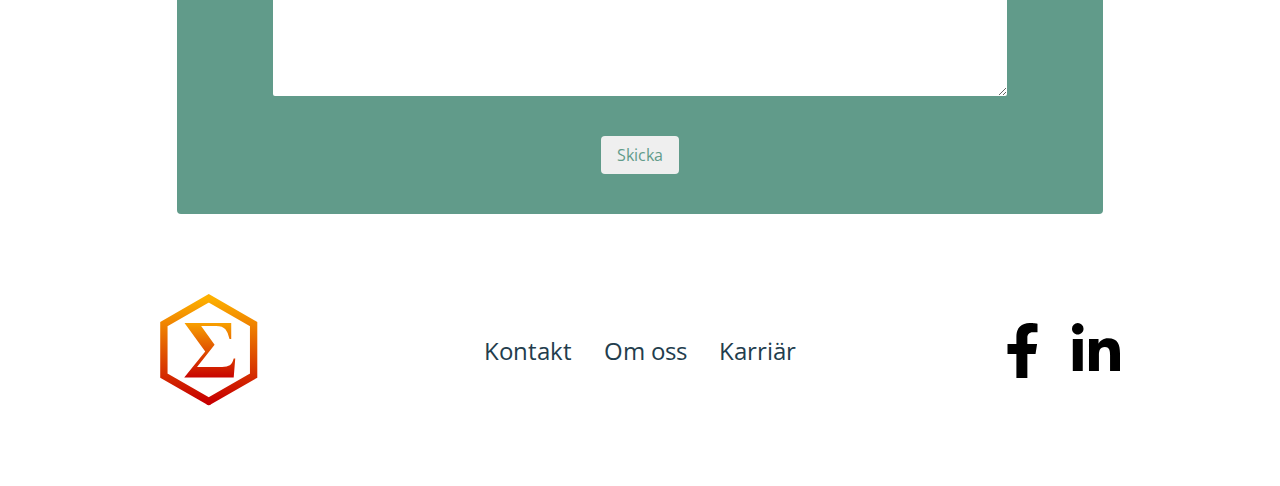
==== commit 618665c0: "Changed text align on contact page" ====
--- a/contact.html
+++ b/contact.html
@@ -21,12 +21,12 @@
   <body>
     <header class="header">
       <div class="logo-container">
-        <a href="home.html">
+        <a href="index.html">
           <img class="logo" src="./assets/header-logo.svg" alt="" />
         </a>
       </div>
       <ul class="menu">
-        <li><a href="home.html">HEM</a></li>
+        <li><a href="index.html">HEM</a></li>
         <li><a href="services.html">VÅRA TJÄNSTER</a></li>
         <li><a href="contact.html">KONTAKT</a></li>
       </ul>
@@ -39,7 +39,7 @@
           <p>Fritiof Anderssons Gata 7</p>
           <p>41767 Göteborg</p>
         </div>
-        <div>
+        <div style="text-align: right">
           <h3>Kontakta oss</h3>
           <p>0700 - 00 00 00</p>
           <p>TechSum@techsum.com</p>
